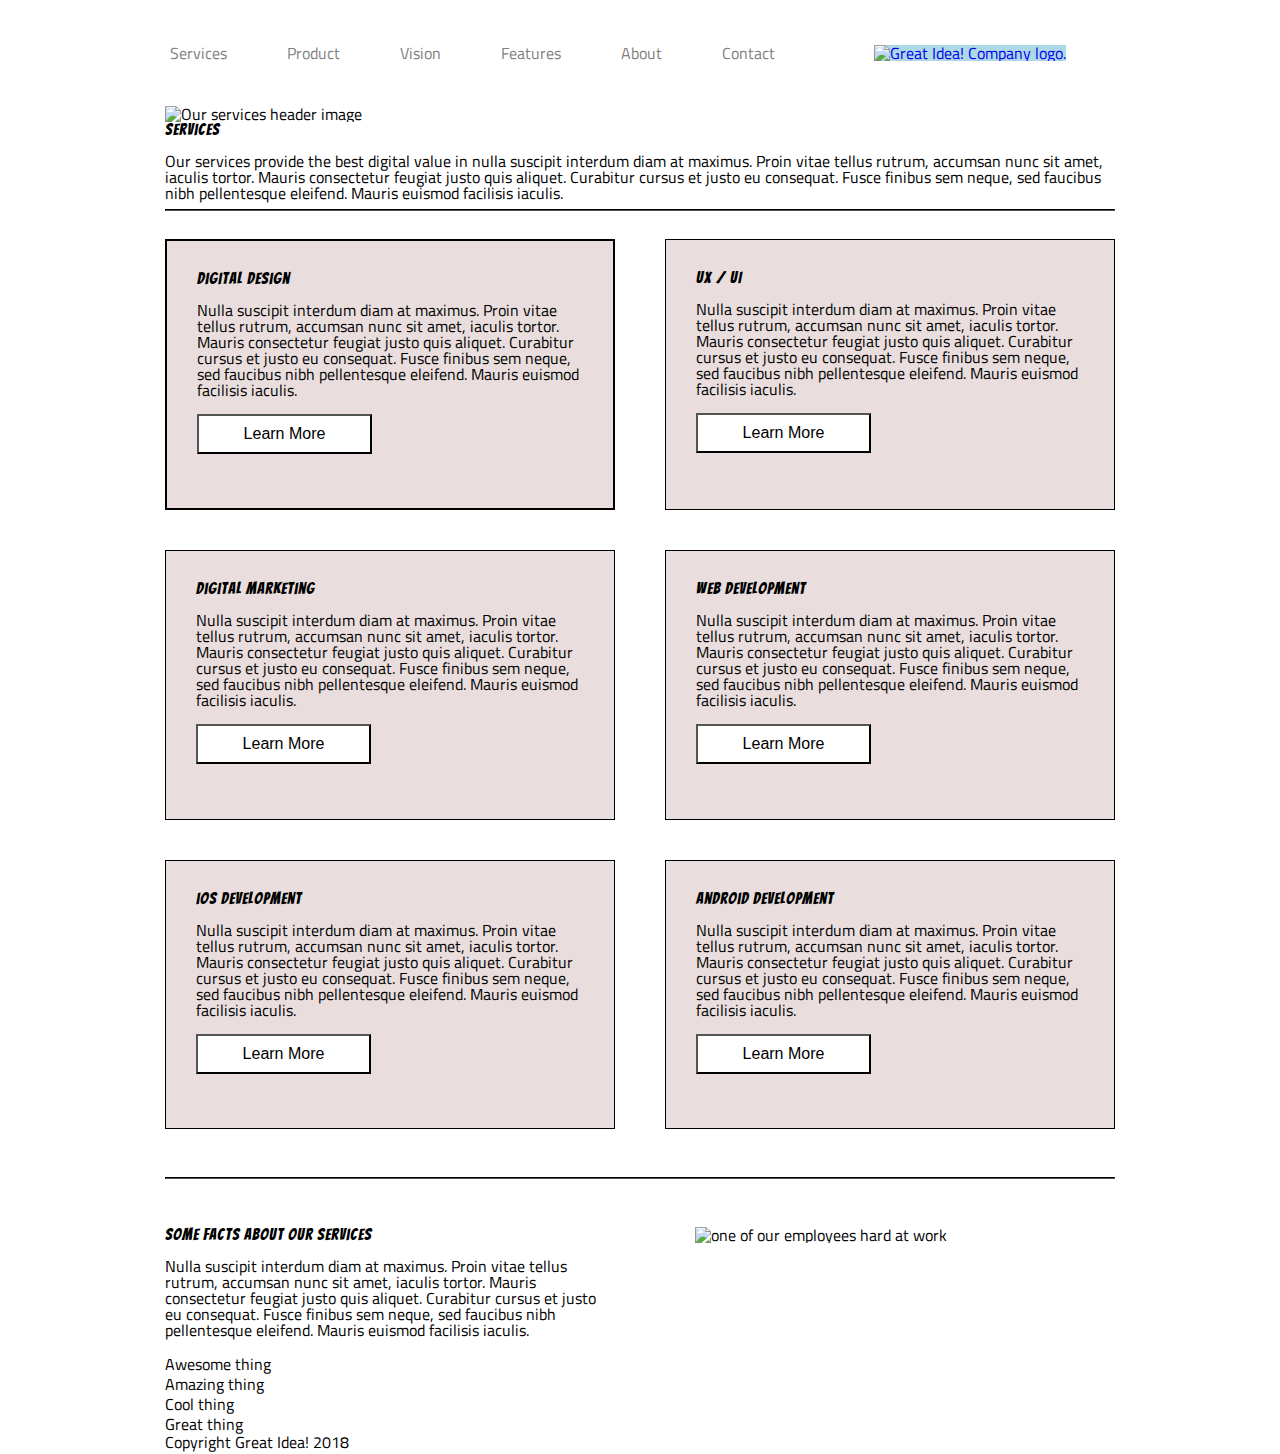
==== great-idea/services.html @ c1998d24 "arranged boxes, css styling" ====
<!doctype html>

<html lang="en">
<head>
  <meta charset="utf-8">

  <title>Great Idea! - Services</title>

  <link href="https://fonts.googleapis.com/css?family=Bangers|Titillium+Web" rel="stylesheet">
  <link rel="stylesheet" href="css/index.css">

  <!--[if lt IE 9]>
    <script src="https://cdnjs.cloudflare.com/ajax/libs/html5shiv/3.7.3/html5shiv.js"></script>
  <![endif]-->
</head>

<body class="container">

 
  <div class="mymenu nav">
    <nav>
      <a href="services.html"> Services </a>
      <a href="#"> Product </a>
      <a href="#"> Vision </a>
      <a href="#"> Features </a>
      <a href="#"> About </a>
      <a href="#"> Contact </a>
    </nav> 
  
  
   <a href="index.html"> <img src="img/logo.png" alt="Great Idea! Company logo."> </a> 

</div>

<img class="services-header-img" src="img/services-header.jpg" alt="Our services header image">

<section class="services">
<h1> Services </h1>

<p> Our services provide the best digital value in nulla suscipit interdum diam at maximus. Proin vitae tellus rutrum, accumsan nunc sit amet, iaculis tortor. Mauris consectetur feugiat justo quis aliquet. Curabitur cursus et justo eu consequat. Fusce finibus sem neque, sed faucibus nibh pellentesque eleifend. Mauris euismod facilisis iaculis. </p> 
</section>

<hr>

<div class="box-container">
  <div class="box1">

<h2> Digital Design </h2>

<p> Nulla suscipit interdum diam at maximus. Proin vitae tellus rutrum, accumsan nunc sit amet, iaculis tortor. Mauris consectetur feugiat justo quis aliquet. Curabitur cursus et justo eu consequat. Fusce finibus sem neque, sed faucibus nibh pellentesque
eleifend. Mauris euismod facilisis iaculis. </p>

<br> 

<button> Learn More </button>

</div>


<div class="box2">

<h2> UX / UI </h2> 


<p> Nulla suscipit interdum diam at maximus. Proin vitae tellus rutrum, accumsan nunc sit amet, iaculis tortor. Mauris consectetur feugiat justo quis aliquet. Curabitur cursus et justo eu consequat. Fusce finibus sem neque, sed faucibus nibh pellentesque
eleifend. Mauris euismod facilisis iaculis. </p>

<br>

<button> Learn More </button>

</div>



<div class="box3">

<h2> Digital Marketing </h2>

<p> Nulla suscipit interdum diam at maximus. Proin vitae tellus rutrum, accumsan nunc sit amet, iaculis tortor. Mauris consectetur feugiat justo quis aliquet. Curabitur cursus et justo eu consequat. Fusce finibus sem neque, sed faucibus nibh pellentesque
eleifend. Mauris euismod facilisis iaculis. </p>

<br>

<button> Learn More </button>

</div>

<div class="box4">

<h2> Web Development </h2>

<p> Nulla suscipit interdum diam at maximus. Proin vitae tellus rutrum, accumsan nunc sit amet, iaculis tortor. Mauris consectetur feugiat justo quis aliquet. Curabitur cursus et justo eu consequat. Fusce finibus sem neque, sed faucibus nibh pellentesque
eleifend. Mauris euismod facilisis iaculis. </p>

<br>

<button> Learn More </button>

</div>




<div class="box5">

<h2> iOS Development </h2>

<p> Nulla suscipit interdum diam at maximus. Proin vitae tellus rutrum, accumsan nunc sit amet, iaculis tortor. Mauris consectetur feugiat justo quis aliquet. Curabitur cursus et justo eu consequat. Fusce finibus sem neque, sed faucibus nibh pellentesque
eleifend. Mauris euismod facilisis iaculis. </p> 

<br>

<button> Learn More </button>

</div>

<div class="box6">

<h2> Android Development </h2>

<p> Nulla suscipit interdum diam at maximus. Proin vitae tellus rutrum, accumsan nunc sit amet, iaculis tortor. Mauris consectetur feugiat justo quis aliquet. Curabitur cursus et justo eu consequat. Fusce finibus sem neque, sed faucibus nibh pellentesque
eleifend. Mauris euismod facilisis iaculis. </p>

<br>

<button> Learn More </button>

    </section>
  </div>
</div>

<hr> 

<div class="bottom-container">

  <section class="s-bottom">
    <h2> Some Facts About Our Services </h2> 

      Nulla suscipit interdum diam at maximus. Proin vitae tellus rutrum, accumsan nunc sit amet, iaculis tortor. Mauris consectetur feugiat justo quis aliquet. Curabitur cursus et justo eu consequat. Fusce finibus sem neque, sed faucibus nibh pellentesque
      eleifend. Mauris euismod facilisis iaculis. <br \> <br \> 

      <ul>
      <li> Awesome thing</li>
      <li>Amazing thing</li>
      <li>Cool thing</li>
      <li>Great thing</li>
      </ul>

  </section>

<div class="b-img">

<img class="services-info-img" src="img/services-info.png" alt="one of our employees hard at work">
    </div>
  </div>
<footer>

Copyright Great Idea! 2018

</footer>
</body>

</html>
---- great-idea/css/index.css ----
/* http://meyerweb.com/eric/tools/css/reset/ 
   v2.0 | 20110126
   License: none (public domain)
*/

html, body, div, span, applet, object, iframe,
h1, h2, h3, h4, h5, h6, p, blockquote, pre,
a, abbr, acronym, address, big, cite, code,
del, dfn, em, img, ins, kbd, q, s, samp,
small, strike, strong, sub, sup, tt, var,
b, u, i, center,
dl, dt, dd, ol, ul, li,
fieldset, form, label, legend,
table, caption, tbody, tfoot, thead, tr, th, td,
article, aside, canvas, details, embed, 
figure, figcaption, footer, header, hgroup, 
menu, nav, output, ruby, section, summary,
time, mark, audio, video {
	margin: 0;
	padding: 0;
	border: 0;
	font-size: 100%;
	font: inherit;
	vertical-align: baseline;
}
/* HTML5 display-role reset for older browsers */
article, aside, details, figcaption, figure, 
footer, header, hgroup, menu, nav, section {
	display: block;
}
body {
	line-height: 1;
}
ol, ul {
	list-style: none;
}
blockquote, q {
	quotes: none;
}
blockquote:before, blockquote:after,
q:before, q:after {
	content: '';
	content: none;
}
table {
	border-collapse: collapse;
	border-spacing: 0;
}

/* Set every element's box-sizing to border-box */
* {
    box-sizing: border-box;
}

html, body {
    height: 100%;
    font-family: 'Titillium Web', sans-serif;
}

h1, h2, h3, h4, h5 {
    font-family: 'Bangers', cursive;
    letter-spacing: 1px;
    margin-bottom: 15px;
}

/* Copy and paste your work from yesterday here and start to refactor into flexbox */

/* CONTENT CONTAINER */ 

.container {
	width: 950px;
	margin: 0 auto;
	background-color: white;
}


/* HOME MENU */

.mymenu nav { 
	display: inline-flex;
	align-items: center;
	justify-content: flex-start;
	padding: 15px;
	margin-right: 50px;
	margin-left: -40px;
	background: white;
}
.mymenu nav a{ 
	text-decoration: none;
	padding: 30px;
	color: gray;
}

.mymenu img {
	display: inline-flex;
	background: lightblue;
	align-items: center;
}

/* HEADER */
header {
	display: flex;
	width: 950px;
	background-color: white;
}

header .header-motto {
	font-size: 85px;
	text-align: center;
	background-color: white;
	margin: 45px;
	margin-top: 100px;
}

header .header-image { 
	background-color: white;
	margin: 45px;
	padding: 10px;
}

.header-motto button {
	background-color: white;
	border-color: black;
	width: 175px;
	height: 40px;
	font-size: 16px;
	vertical-align: top;
}


/* MAIN CONTENT */

main h3{ 
	font-size: 23px;
}


/* TOP MAIN */

main {
	display: flex;
	justify-content: flex-start;
	width: 950px;
	background-color: white;
}

main .features  { 
	background-color: white;
	width: 450px;
	margin-top: 10px;
}

main .about { 
	background-color: white;
	width: 450px;
	margin-top: 10px;
	margin-left: 25px;
}


main img { 
	margin-top: 10px;
	margin-bottom: 20px;
}

/* BOTTOM MAIN */ 

.bottom-section {
	display: flex;
	justify-content: flex-start;
	width: 950px;
	background-color: white;
}


/* FOOTER */
.copyright {
	text-align: center;
}

/* SERVICES CSS */

.services-header-img {
	width: 950px;

}

.box-container { 
	height: 950px; 
	background: white;
	display: flex;
	flex-wrap: wrap;	
	justify-content: space-between;
}

.box-container .box1 { 
	background: white; 
	width: 450px;
	border: 2px solid #000 !important;
	background: #E9DEDD;
	margin: 20px 0 40px 0;
	padding: 30px;
}

.box-container .box2 { 
	background: white; 
	width: 450px;
	border: 1px solid #000 !important;
	background: #E9DEDD;
	margin: 20px 0 40px 0;
	padding: 30px;
}
.box-container .box3 { 
	background: white; 
	width: 450px;
	border: 1px solid #000 !important;
	background: #E9DEDD;
	margin-bottom: 40px;
	padding: 30px;
}

.box-container .box4 { 
	background: white; 
	width: 450px;
	border: 1px solid #000 !important;
	background: #E9DEDD;
	margin-bottom: 40px;
	padding: 30px;
}
.box-container .box5 { 
	background: white; 
	width: 450px;
	border: 1px solid #000 !important;
	background: #E9DEDD;
	margin-bottom: 40px;
	padding: 30px;
}

.box-container .box6 { 
	background: white; 
	width: 450px;
	border: 1px solid #000 !important;
	background: #E9DEDD;
	margin-bottom: 40px;
	padding: 30px;
}

.box-container button { 
	background-color: white; 
	border-color: black;
	width: 175px;
	height: 40px;
	font-size: 16px;
	vertical-align: top;
} 

.bottom-container {  
	background: white;
	display: flex;
	flex-wrap: wrap;	
	justify-content: space-between;
	flex-direction: row;
}

.s-bottom {
	background: white;
	width: 450px;
	margin: 40px 0 0 0;
}

.b-img {
	background: white;
	width: 450px;
	margin: 10px 0 0 -40px;
	padding: 30px;
}

.bottom-container li {
	list-style-type: none;
	line-height: 20px;
	}

/* PAGE ELEMENTS */

hr { 
  display: block;
  margin-top: 0.5em;
  margin-bottom: 0.5em;
  margin-left: auto;
  margin-right: 48px;
  border-style: inset;
	border-width: 1px;
	border-color: black;
	width: 100%;
} 

li {
list-style-type: none;
line-height: 20px;
}
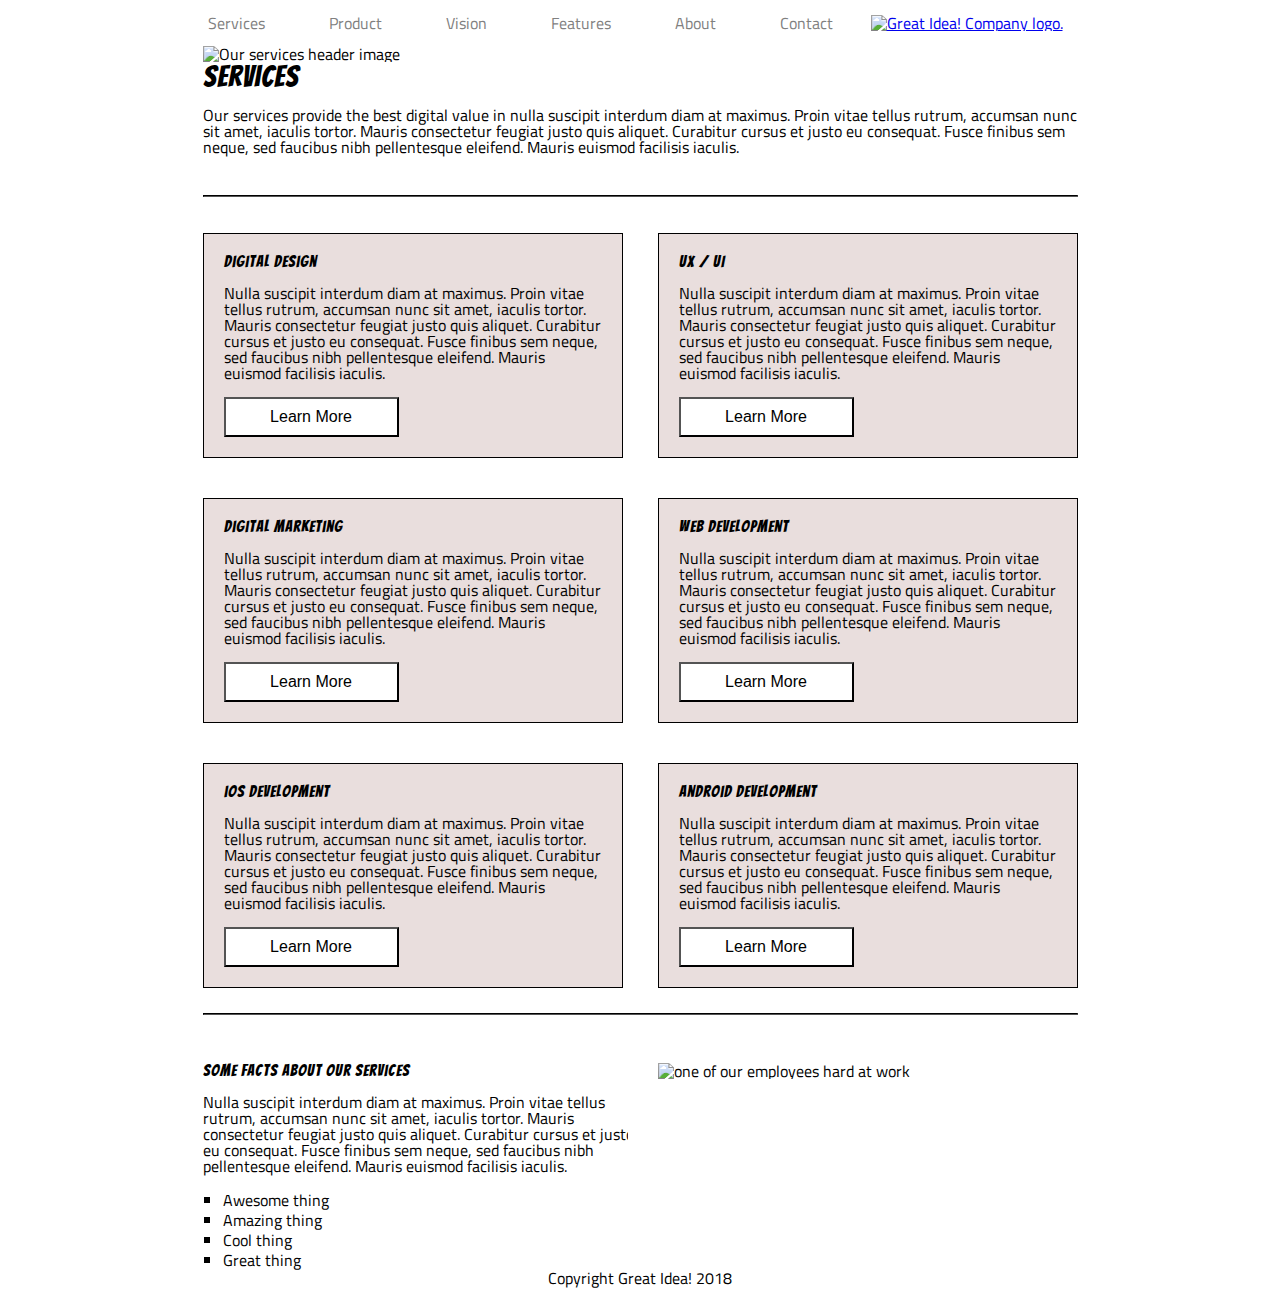
==== commit 67257b1a: "completed styling on css" ====
--- a/great-idea/services.html
+++ b/great-idea/services.html
@@ -13,11 +13,11 @@
     <script src="https://cdnjs.cloudflare.com/ajax/libs/html5shiv/3.7.3/html5shiv.js"></script>
   <![endif]-->
 </head>
-
-<body class="container">
+<div class="container">
+<body>
 
  
-  <div class="mymenu nav">
+  <div class="mymenu">
     <nav>
       <a href="services.html"> Services </a>
       <a href="#"> Product </a>
@@ -37,9 +37,11 @@
 <section class="services">
 <h1> Services </h1>
 
-<p> Our services provide the best digital value in nulla suscipit interdum diam at maximus. Proin vitae tellus rutrum, accumsan nunc sit amet, iaculis tortor. Mauris consectetur feugiat justo quis aliquet. Curabitur cursus et justo eu consequat. Fusce finibus sem neque, sed faucibus nibh pellentesque eleifend. Mauris euismod facilisis iaculis. </p> 
+<p> Our services provide the best digital value in nulla suscipit interdum diam at maximus. Proin vitae tellus rutrum, accumsan nunc sit amet, iaculis tortor. Mauris consectetur feugiat justo quis aliquet. Curabitur cursus et justo eu consequat. Fusce finibus sem neque, sed faucibus nibh pellentesque eleifend. Mauris euismod facilisis iaculis. 
+
+</p> 
 </section>
-
+<br \><br \>
 <hr>
 
 <div class="box-container">
@@ -141,10 +143,10 @@
       eleifend. Mauris euismod facilisis iaculis. <br \> <br \> 
 
       <ul>
-      <li> Awesome thing</li>
-      <li>Amazing thing</li>
-      <li>Cool thing</li>
-      <li>Great thing</li>
+        <li> Awesome thing</li>
+        <li>Amazing thing</li>
+        <li>Cool thing</li>
+        <li>Great thing</li>
       </ul>
 
   </section>
@@ -154,11 +156,11 @@
 <img class="services-info-img" src="img/services-info.png" alt="one of our employees hard at work">
     </div>
   </div>
-<footer>
+<div class="copyright">
 
 Copyright Great Idea! 2018
 
-</footer>
-</body>
-
+</div>
+   </body>
+ </div>
 </html>--- a/great-idea/css/index.css
+++ b/great-idea/css/index.css
@@ -68,7 +68,7 @@
 /* CONTENT CONTAINER */ 
 
 .container {
-	width: 950px;
+	width: 875px;
 	margin: 0 auto;
 	background-color: white;
 }
@@ -76,14 +76,13 @@
 
 /* HOME MENU */
 
-.mymenu nav { 
-	display: inline-flex;
+.mymenu { 
+	display: flex;
+	padding: 15px;
+	margin-left: -40px;
+	background: white;
 	align-items: center;
-	justify-content: flex-start;
-	padding: 15px;
-	margin-right: 50px;
-	margin-left: -40px;
-	background: white;
+	justify-content: space-between;
 }
 .mymenu nav a{ 
 	text-decoration: none;
@@ -92,10 +91,11 @@
 }
 
 .mymenu img {
-	display: inline-flex;
-	background: lightblue;
-	align-items: center;
-}
+	background:white;
+	flex-grow: 2; 
+
+}
+
 
 /* HEADER */
 header {
@@ -163,86 +163,92 @@
 	margin-bottom: 20px;
 }
 
-/* BOTTOM MAIN */ 
-
-.bottom-section {
-	display: flex;
-	justify-content: flex-start;
-	width: 950px;
-	background-color: white;
-}
-
 
 /* FOOTER */
 .copyright {
 	text-align: center;
 }
 
-/* SERVICES CSS */
+/* SERVICES PAGE CSS */
+
+/* BOTTOM MAIN */ 
+
+.services h1 {
+	font-size: 30px;
+}
+
+.bottom-section {
+	display: flex;
+	justify-content: space-between;
+	width: 900px;
+	background-color: white;
+}
+
 
 .services-header-img {
-	width: 950px;
+	/* width: 950px; */
 
 }
 
 .box-container { 
-	height: 950px; 
+	height: 800px; 
 	background: white;
 	display: flex;
 	flex-wrap: wrap;	
 	justify-content: space-between;
+	align-content: center;
 }
 
 .box-container .box1 { 
 	background: white; 
-	width: 450px;
-	border: 2px solid #000 !important;
-	background: #E9DEDD;
-	margin: 20px 0 40px 0;
-	padding: 30px;
+	width: 420px;
+	border: 1px solid #000 !important;
+	background: #E9DEDD;
+	margin: 0px 0px 40px 0;
+	padding: 20px;
 }
 
 .box-container .box2 { 
 	background: white; 
-	width: 450px;
-	border: 1px solid #000 !important;
-	background: #E9DEDD;
-	margin: 20px 0 40px 0;
-	padding: 30px;
+	width: 420px;
+	border: 1px solid #000 !important;
+	background: #E9DEDD;
+	margin: 0px 0 40px 0;
+	padding: 20px;
 }
 .box-container .box3 { 
 	background: white; 
-	width: 450px;
+	width: 420px;
 	border: 1px solid #000 !important;
 	background: #E9DEDD;
 	margin-bottom: 40px;
-	padding: 30px;
+	padding: 20px;
 }
 
 .box-container .box4 { 
 	background: white; 
-	width: 450px;
+	width: 420px;
 	border: 1px solid #000 !important;
 	background: #E9DEDD;
 	margin-bottom: 40px;
-	padding: 30px;
+	padding: 20px;
 }
 .box-container .box5 { 
 	background: white; 
-	width: 450px;
-	border: 1px solid #000 !important;
-	background: #E9DEDD;
-	margin-bottom: 40px;
-	padding: 30px;
+	width: 420px;
+	border: 1px solid #000 !important;
+	background: #E9DEDD;
+	margin-bottom: -10px;
+	padding: 20px;
 }
 
 .box-container .box6 { 
 	background: white; 
-	width: 450px;
-	border: 1px solid #000 !important;
-	background: #E9DEDD;
-	margin-bottom: 40px;
-	padding: 30px;
+	width: 420px;
+	border: 1px solid #000 !important;
+	background: #E9DEDD;
+	margin-bottom: -10px;
+	padding: 20px;
 }
 
 .box-container button { 
@@ -268,6 +274,10 @@
 	margin: 40px 0 0 0;
 }
 
+.bottom-container .s-bottom li {
+margin-left: 20px;
+}
+
 .b-img {
 	background: white;
 	width: 450px;
@@ -276,7 +286,7 @@
 }
 
 .bottom-container li {
-	list-style-type: none;
+	list-style-type: square;
 	line-height: 20px;
 	}
 
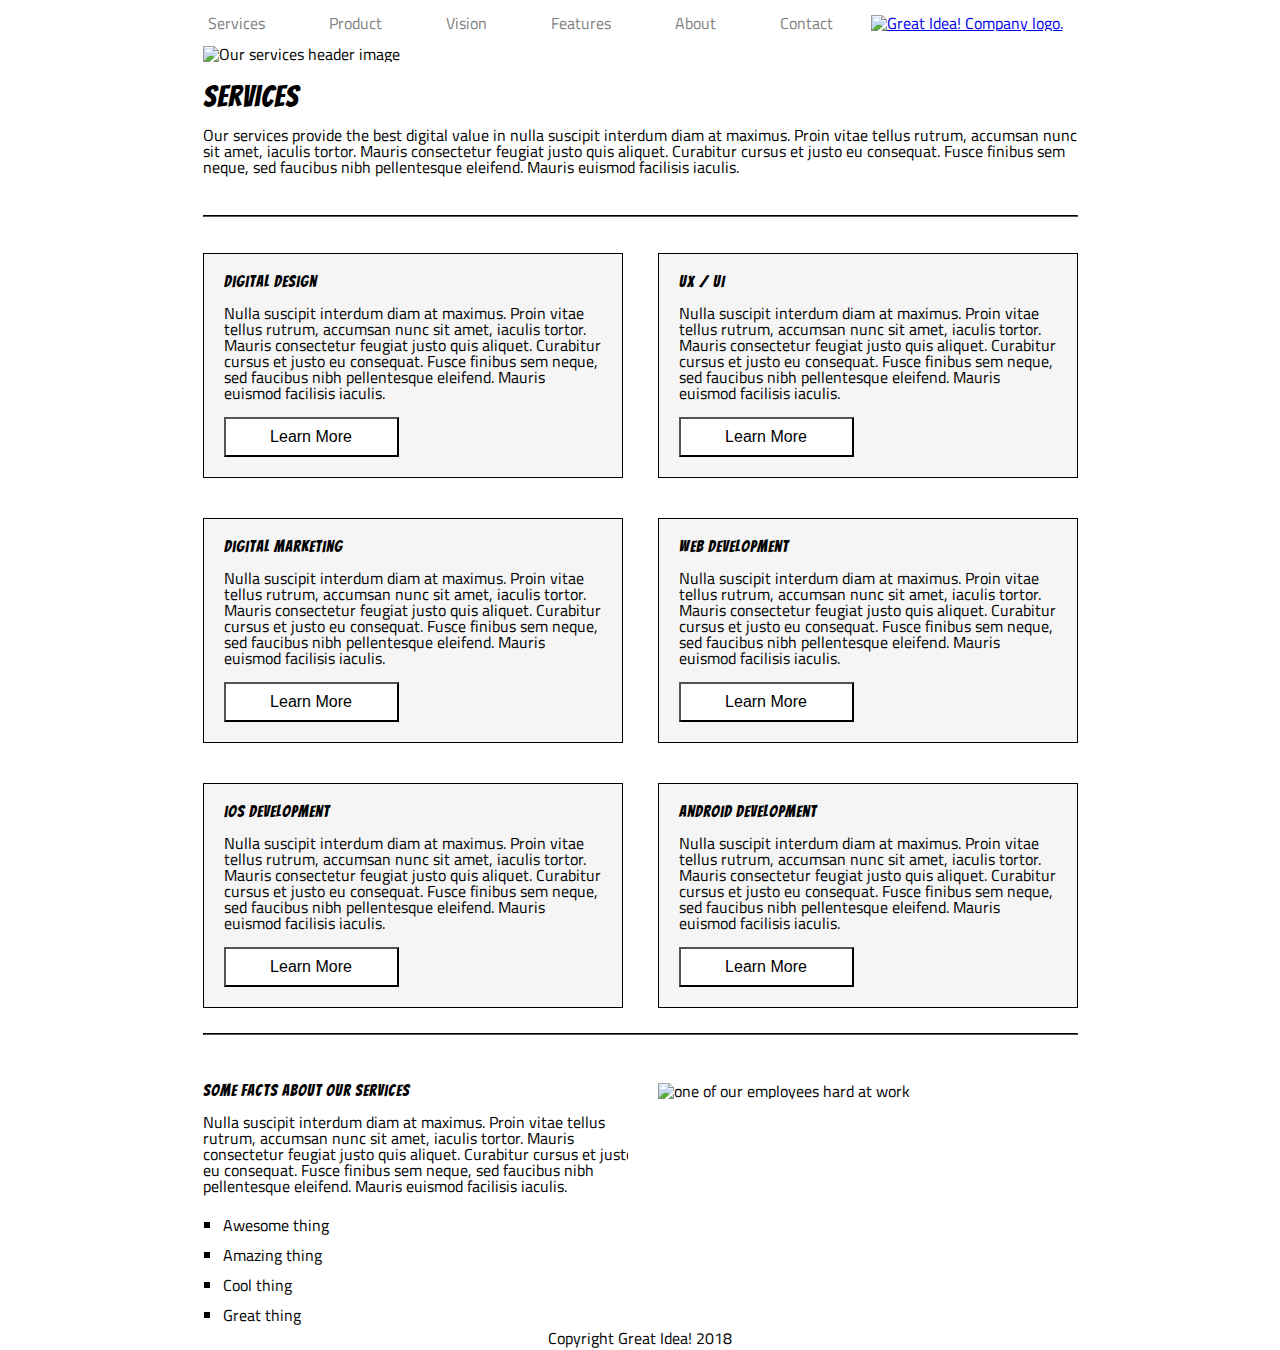
==== commit 91072280: "mvp complete" ====
--- a/great-idea/services.html
+++ b/great-idea/services.html
@@ -34,14 +34,12 @@
 
 <img class="services-header-img" src="img/services-header.jpg" alt="Our services header image">
 
-<section class="services">
+<section class="services-top">
 <h1> Services </h1>
 
-<p> Our services provide the best digital value in nulla suscipit interdum diam at maximus. Proin vitae tellus rutrum, accumsan nunc sit amet, iaculis tortor. Mauris consectetur feugiat justo quis aliquet. Curabitur cursus et justo eu consequat. Fusce finibus sem neque, sed faucibus nibh pellentesque eleifend. Mauris euismod facilisis iaculis. 
-
-</p> 
+<p> Our services provide the best digital value in nulla suscipit interdum diam at maximus. Proin vitae tellus rutrum, accumsan nunc sit amet, iaculis tortor. Mauris consectetur feugiat justo quis aliquet. Curabitur cursus et justo eu consequat. Fusce finibus sem neque, sed faucibus nibh pellentesque eleifend. Mauris euismod facilisis iaculis. </p> 
 </section>
-<br \><br \>
+<br><br>
 <hr>
 
 <div class="box-container">
--- a/great-idea/css/index.css
+++ b/great-idea/css/index.css
@@ -155,6 +155,7 @@
 	width: 450px;
 	margin-top: 10px;
 	margin-left: 25px;
+	margin-right: 75px;
 }
 
 
@@ -164,30 +165,43 @@
 }
 
 
+
+/* BOTTOM MAIN */ 
+
+.bottom-section h3 {
+	font-size: 20px;
+}
+
+.bottom-section {
+	display: flex;
+	justify-content: space-evenly;
+	align-content: space-between;
+	width: 900px;
+	background-color: white;
+}
+
+.bottom-section .services {
+	margin-right: 20px;
+}
+
+.bottom-section .vision {
+	margin-right: 20px;
+}
+
 /* FOOTER */
 .copyright {
 	text-align: center;
 }
 
+
 /* SERVICES PAGE CSS */
 
-/* BOTTOM MAIN */ 
-
-.services h1 {
+.services-header-img {
+	margin-bottom: 20px;
+}
+
+.services-top h1 {
 	font-size: 30px;
-}
-
-.bottom-section {
-	display: flex;
-	justify-content: space-between;
-	width: 900px;
-	background-color: white;
-}
-
-
-.services-header-img {
-	/* width: 950px; */
-
 }
 
 .box-container { 
@@ -203,7 +217,7 @@
 	background: white; 
 	width: 420px;
 	border: 1px solid #000 !important;
-	background: #E9DEDD;
+	background: whitesmoke;
 	margin: 0px 0px 40px 0;
 	padding: 20px;
 }
@@ -212,7 +226,7 @@
 	background: white; 
 	width: 420px;
 	border: 1px solid #000 !important;
-	background: #E9DEDD;
+	background: whitesmoke;
 	margin: 0px 0 40px 0;
 	padding: 20px;
 }
@@ -220,7 +234,7 @@
 	background: white; 
 	width: 420px;
 	border: 1px solid #000 !important;
-	background: #E9DEDD;
+	background: whitesmoke;
 	margin-bottom: 40px;
 	padding: 20px;
 }
@@ -229,7 +243,7 @@
 	background: white; 
 	width: 420px;
 	border: 1px solid #000 !important;
-	background: #E9DEDD;
+	background: whitesmoke;
 	margin-bottom: 40px;
 	padding: 20px;
 }
@@ -237,7 +251,7 @@
 	background: white; 
 	width: 420px;
 	border: 1px solid #000 !important;
-	background: #E9DEDD;
+	background: whitesmoke;
 	margin-bottom: -10px;
 	padding: 20px;
 }
@@ -246,7 +260,7 @@
 	background: white; 
 	width: 420px;
 	border: 1px solid #000 !important;
-	background: #E9DEDD;
+	background: whitesmoke;
 	margin-bottom: -10px;
 	padding: 20px;
 }
@@ -287,7 +301,7 @@
 
 .bottom-container li {
 	list-style-type: square;
-	line-height: 20px;
+	line-height: 30px;
 	}
 
 /* PAGE ELEMENTS */
